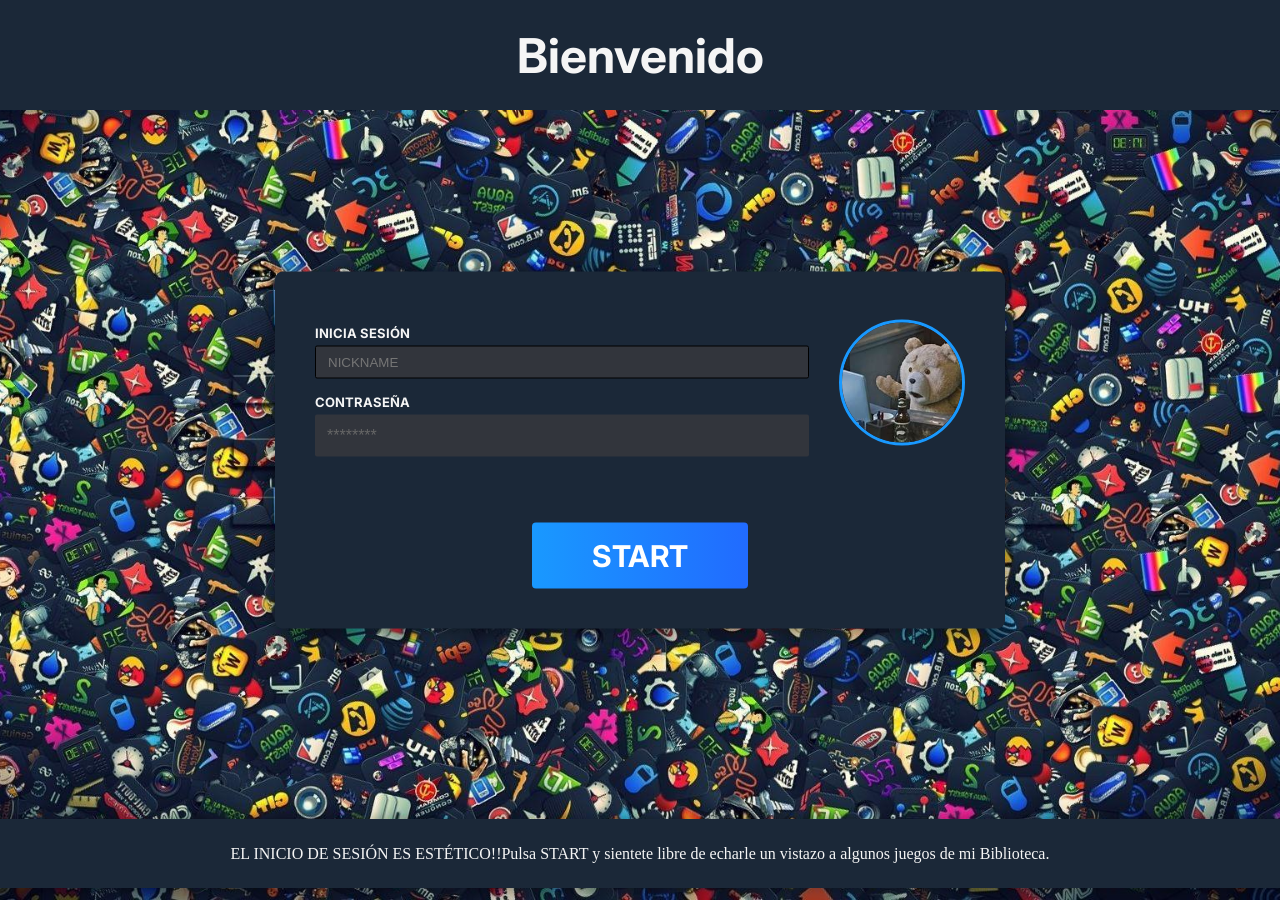
==== index.html @ 65048d96 "Add files via upload" ====
<!DOCTYPE html>
<html lang="en">
<head>
	<meta charset="UTF-8">
	<meta name="viewport" content="width=device-width, initial-scale=1.0">
	<title>Portada</title>
	<link rel="stylesheet" href="estilo.css">
</head>
<body>
	<header>
		<h1>Bienvenido</h1>

	</header>
	
	
	<div class="box">
    <div class="box-top">
        <div class="inputs-column">
            <p class="Login">Inicia sesión</p>
            <form class="name">
                <input type="text" required placeholder="NICKNAME">
            </form>
            
            <p class="password">Contraseña</p>
            <p class="fake-input">********</p>
        </div>

        <img src="imagenes/logo.png" class="img-logo">
    </div>

    <a id="START" href="otros html/main.html">START</a>
</div>
<p class="abajo">EL INICIO DE SESIÓN ES ESTÉTICO!!Pulsa START y sientete libre de echarle un vistazo a algunos juegos de mi Biblioteca.
</p>
	
</body>
</html>
---- estilo.css ----
@import url('https://fonts.googleapis.com/css2?family=Inter:wght@300;400;700&display=swap');



body{
    margin: 0;
    padding: 0;
    display:flex;
    flex-direction: column;
    min-height: 100vh;
    background-image: url("imagenes/fondo.png");
    background-attachment: fixed;
    background-position: center;
    background-repeat: no-repeat;
    background-size: cover;
    background-color: #1b2838;
    
}
h1{
    

    display: flex;
    justify-content: center;
    align-items: center;
    font-family: 'Inter', sans-serif;
    font-size: 48px;
    background-color: #1b2838 ;
    color: whitesmoke;
    



    width: 100%;
    margin: 0;
    padding: 2% 0;
}
.box{
    background-color: #1b2838;
    padding: 40px;
    width: 650px; /* Ancho fijo para que no se estire raro */
    border-radius: 8px;
    box-shadow: 0 4px 20px rgba(0, 0, 0, 0.5);
    
    /* Centrado en pantalla */
    position: absolute;
    top: 50%;
    left: 50%;
    transform: translate(-50%, -50%);

    /* Organización Vertical */
    display: flex;
    flex-direction: column;
    gap: 20px;
}
.box-top{
    display: flex;
    justify-content: space-between;
    align-items: center;
    gap:30px;
}
.inputs-column{
    display:flex;
    flex-direction: column;
    flex: 1;
    text-align: left;
}
.Login, .password{
    color:whitesmoke;
    font-family: 'Inter', sans-serif;
    font-size: 13px;
    font-weight: bold ;
    text-transform: uppercase;
    margin-bottom: 5px;
    text-align: left;
}
.password{
    margin-top: 15px;
}
input[type="text"], .fake-input{
    background-color: #32353c;
    border:none;
    border-radius: 2px;
    padding:12px;
    color: white;
    font-family: sans-serif;
    width: 100%;
    box-sizing: border-box;
}
.fake-input{
    margin-top:0;
    color: #666;
    cursor: default;
}
#START{
    margin-top: 30px;
    align-self: center;
    background: linear-gradient(to right, #1999ff, #216bff);
    color: white;
    text-align: center;
    padding: 15px 60px;
    text-decoration: none;
    border-radius: 4px;
    font-family: 'Inter', sans-serif;
    font-weight: bold;
    font-size: 30px;
    margin-top: 30px;
}
#Start:hover{
    filter:brightness(1.1);
}
.img-logo{
    
    width: 120px;
    height: 120px;
    border-radius: 50%;
    object-fit: cover; /*evita que la imagen se deforme*/
    border: 3px solid #1999ff;
    align-self:center;
    margin-bottom: 20px;
    object-fit: cover;
    

}
.abajo{
    background-color: #1b2838;
    box-shadow: 0 4px 20px rgba(0, 0, 0, 0.5);
    position:absolute;
    top:91%;
    text-align: center;
    width: 100%;
    margin: 0;
    padding: 2% 0;
    color: whitesmoke;

}
/*MAIN*/
.contenedor-principal {
    display: flex;
    flex-direction:column;
    justify-content: flex-start;
    align-items: stretch;
    gap: 0;
    max-width: 1200px;
    margin: 0;
}

.panel-filtros {
    display: flex;
    color:whitesmoke;
    flex-direction: row;
    justify-content: space-between,5%;
    align-items: flex-start;
    background-color: #171a21;
    padding: 20px;
    border-radius: 4px;
    gap: 20px;
}

.grupo-control{
    display: flex;
    align-items: center;
    gap:10px;

}

input[type="text"],select{
    background-color: #32353c;
    border: 1px solid #000;
    color:whitesmoke;
    padding: 8px 12px;
    border-radius: 2px;
}
#biblioteca{
    background-color: #171a21;
    color:whitesmoke;
}

.grid-tarjetas {
    display: grid;
    grid-template-columns: repeat(auto-fill, minmax(250px, 1fr));
    gap: 20px;
    padding: 20px;
}

/* Estilo base para cada "cuadro" de juego */
.tarjeta-ejemplo {
    background-color: #2a475e;
    border-radius: 4px;
    padding: 15px;
    transition: transform 0.3s; 
}

.tarjeta-juego {
    background-color: #2a475e; /* Azul oscuro Steam */
    border-radius: 4px;
    padding: 15px;
    color: white;
    text-align: center;
    border-bottom: 3px solid #67c1f5;
}

.foto-placeholder {
    background-color: #1b2838;
    height: 150px;
    margin-bottom: 10px;
    border-radius: 2px;
}

.tarjeta-juego h3 {
    font-size: 1.1em;
    margin: 10px 0;
}

.tarjeta-juego .categoria {
    color: #67c1f5;
    font-size: 0.9em;
}
footer {
    background-color: #171a21; /* El color casi negro de la interfaz de Steam */
    color: #afafaf;           /* Gris suave para el texto, menos agresivo que el blanco */
    padding: 30px 0;          /* Espacio interno arriba y abajo */
    width: 100%;              /* Que ocupe todo el ancho */
    text-align: center;       /* Centra el texto y los enlaces */
    margin-top: auto;         /* Empuja el footer al final si hay poco contenido */
    border-top: 1px solid #32353c; /* Una línea sutil para separarlo del resto */
}

/* Estilo para los enlaces dentro del footer */
footer a {
    color: #ffffff;
    text-decoration: none;
    margin: 0 10px;
    font-size: 14px;
}

footer a:hover {
    color: #67c1f5; /* Azul claro al pasar el ratón */
    text-decoration: underline;
}

footer p {
    margin-bottom: 10px;
    font-size: 12px;
    text-transform: uppercase;
    letter-spacing: 1px;
}


/*ARKANOID*/
canvas { background: whitesmoke; }
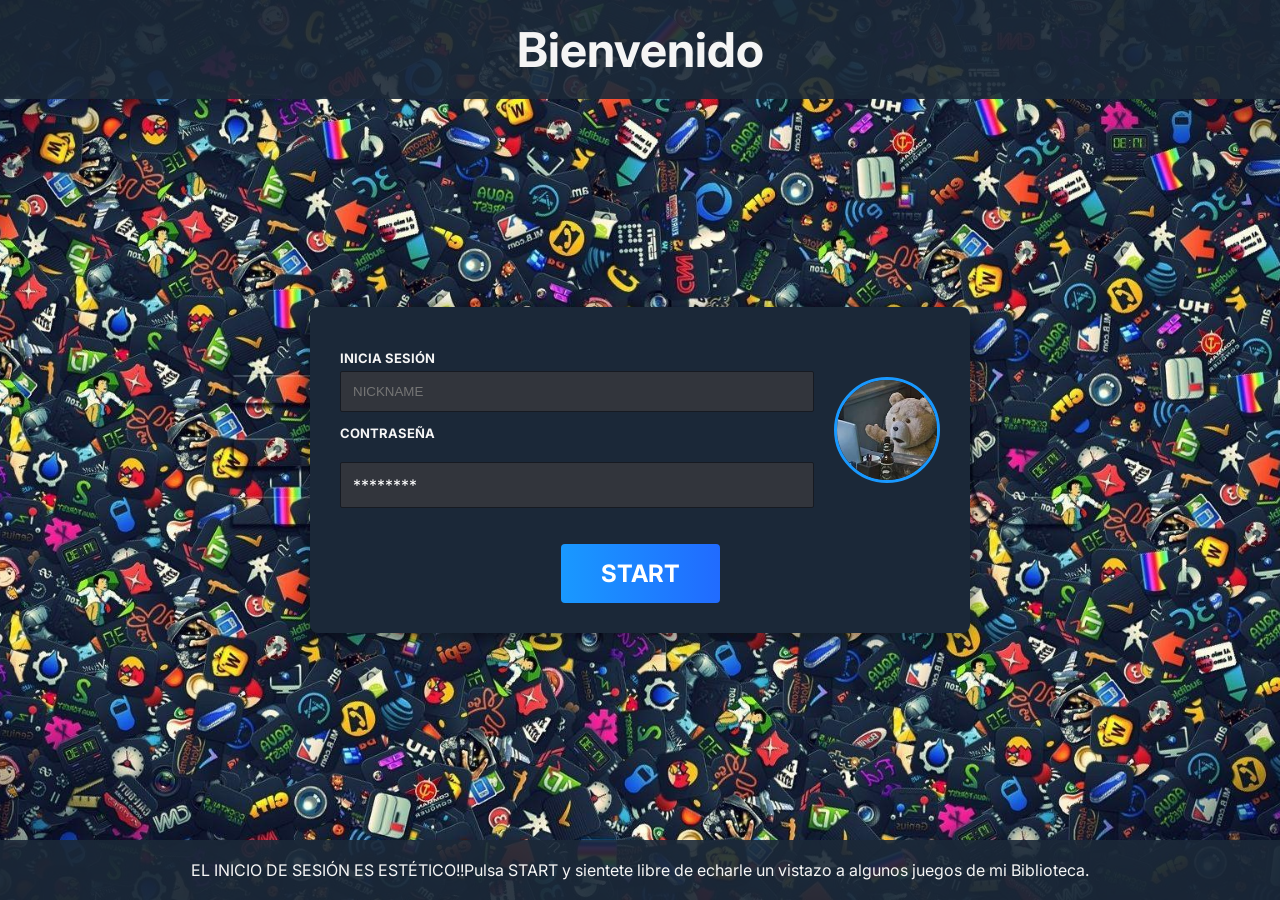
==== commit 549c23d9: "Add files via upload Se modifica el código para la mejora de visualización en móviles" ====
--- a/index.html
+++ b/index.html
@@ -1,5 +1,7 @@
+<!--La estructura base se crea con la ayuda HTML:5-->
 <!DOCTYPE html>
 <html lang="en">
+    <!--Aquí se enlaza con la hoja de estilo y js-->
 <head>
 	<meta charset="UTF-8">
 	<meta name="viewport" content="width=device-width, initial-scale=1.0">
@@ -7,12 +9,13 @@
 	<link rel="stylesheet" href="estilo.css">
 </head>
 <body>
+    <!--Encabezado/título de la página-->
 	<header>
-		<h1>Bienvenido</h1>
+		<h1 class="recuadros">Bienvenido</h1>
 
 	</header>
 	
-	
+	<!--div crea divisiones para manejar más facilmente la página-->
 	<div class="box">
     <div class="box-top">
         <div class="inputs-column">
@@ -27,10 +30,11 @@
 
         <img src="imagenes/logo.png" class="img-logo">
     </div>
-
+<!--a sirve para los enlaces, también se podría meter dentro de un nav-->
     <a id="START" href="otros html/main.html">START</a>
 </div>
-<p class="abajo">EL INICIO DE SESIÓN ES ESTÉTICO!!Pulsa START y sientete libre de echarle un vistazo a algunos juegos de mi Biblioteca.
+<!--Podría introducirse en un footer ya que actúa como tal-->
+<p class="recuadros">EL INICIO DE SESIÓN ES ESTÉTICO!!Pulsa START y sientete libre de echarle un vistazo a algunos juegos de mi Biblioteca.
 </p>
 	
 </body>
--- a/estilo.css
+++ b/estilo.css
@@ -1,7 +1,7 @@
 @import url('https://fonts.googleapis.com/css2?family=Inter:wght@300;400;700&display=swap');
 
 
-
+/*Estilos Generales*/
 body{
     margin: 0;
     padding: 0;
@@ -14,6 +14,7 @@
     background-repeat: no-repeat;
     background-size: cover;
     background-color: #1b2838;
+    font-family: 'Inter', sans-serif;
     
 }
 h1{
@@ -23,173 +24,143 @@
     justify-content: center;
     align-items: center;
     font-family: 'Inter', sans-serif;
-    font-size: 48px;
+    font-size: clamp(24px,5vw,48px); /*Tamáño según pantalla*/
     background-color: #1b2838 ;
     color: whitesmoke;
-    
-
-
-
-    width: 100%;
-    margin: 0;
-    padding: 2% 0;
-}
+    width:100%;
+    margin:0;
+    padding:20px 0;
+    text-align:center;
+}
+/*LOGIN (index.html)*/
+
 .box{
     background-color: #1b2838;
-    padding: 40px;
-    width: 650px; /* Ancho fijo para que no se estire raro */
+    padding: 30px;
+    width: 90%; 
+    max-width: 600px; /*Límite para escritorio*/
     border-radius: 8px;
     box-shadow: 0 4px 20px rgba(0, 0, 0, 0.5);
-    
-    /* Centrado en pantalla */
-    position: absolute;
-    top: 50%;
-    left: 50%;
-    transform: translate(-50%, -50%);
-
-    /* Organización Vertical */
-    display: flex;
-    flex-direction: column;
+    margin:auto; /*Esto aprovecha flex de body para centrar vertical y horizontalmente*/
+    display:flex;
+    flex-direction:column;
     gap: 20px;
 }
 .box-top{
     display: flex;
     justify-content: space-between;
     align-items: center;
-    gap:30px;
+    gap:20px;
+}
+
+/*En móviles , el logo y el login se apilan verticalmente*/
+@media(max-width: 600px){
+    .box-top{
+        flex-direction: column-reverse;
+        text-align:center;
+    }
+    .img-logo{
+        margin-bottom: 10px;
+    }
 }
 .inputs-column{
     display:flex;
     flex-direction: column;
     flex: 1;
     text-align: left;
+    width: 100%;
 }
 .Login, .password{
     color:whitesmoke;
-    font-family: 'Inter', sans-serif;
     font-size: 13px;
     font-weight: bold ;
     text-transform: uppercase;
     margin-bottom: 5px;
     text-align: left;
 }
-.password{
-    margin-top: 15px;
-}
-input[type="text"], .fake-input{
+input[type="text"], .fake-input, select{
     background-color: #32353c;
-    border:none;
+    border:1px solid #171a21;
     border-radius: 2px;
     padding:12px;
     color: white;
-    font-family: sans-serif;
     width: 100%;
     box-sizing: border-box;
 }
-.fake-input{
-    margin-top:0;
-    color: #666;
-    cursor: default;
-}
 #START{
-    margin-top: 30px;
     align-self: center;
     background: linear-gradient(to right, #1999ff, #216bff);
     color: white;
     text-align: center;
-    padding: 15px 60px;
+    padding: 15px 40px;
     text-decoration: none;
     border-radius: 4px;
-    font-family: 'Inter', sans-serif;
     font-weight: bold;
-    font-size: 30px;
-    margin-top: 30px;
+    font-size: 24px;
+    transition: filter 0.3s;
 }
 #Start:hover{
-    filter:brightness(1.1);
+    filter:brightness(1.2);
 }
 .img-logo{
     
-    width: 120px;
-    height: 120px;
+    width: 100px;
+    height: 100px;
     border-radius: 50%;
     object-fit: cover; /*evita que la imagen se deforme*/
     border: 3px solid #1999ff;
-    align-self:center;
-    margin-bottom: 20px;
-    object-fit: cover;
-    
-
-}
-.abajo{
-    background-color: #1b2838;
-    box-shadow: 0 4px 20px rgba(0, 0, 0, 0.5);
-    position:absolute;
-    top:91%;
+    
+
+}
+/*Texto informativo inferior*/
+.recuadros{
+    background-color: rgba(27, 40, 56, 0.9);
+    color: whitesmoke;
     text-align: center;
     width: 100%;
     margin: 0;
-    padding: 2% 0;
-    color: whitesmoke;
-
-}
-/*MAIN*/
+    padding: 20px;
+    box-sizing: border-box; /*evita que desborde lateralmente*/
+    
+
+}
+/*Biblioteca (main.html)*/
 .contenedor-principal {
-    display: flex;
-    flex-direction:column;
-    justify-content: flex-start;
-    align-items: stretch;
-    gap: 0;
     max-width: 1200px;
-    margin: 0;
+    margin: 20px auto;
+    width: 95%;
 }
 
 .panel-filtros {
     display: flex;
-    color:whitesmoke;
-    flex-direction: row;
-    justify-content: space-between,5%;
-    align-items: flex-start;
+    justify-content: center;
     background-color: #171a21;
     padding: 20px;
     border-radius: 4px;
     gap: 20px;
+    color:whitesmoke;
 }
 
 .grupo-control{
     display: flex;
-    align-items: center;
-    gap:10px;
-
-}
-
-input[type="text"],select{
-    background-color: #32353c;
-    border: 1px solid #000;
-    color:whitesmoke;
-    padding: 8px 12px;
-    border-radius: 2px;
-}
-#biblioteca{
-    background-color: #171a21;
-    color:whitesmoke;
-}
-
+    flex-direction: column;
+    gap: 5px;
+    flex: 1;
+    min-width: 200px;
+
+}
+/*Que los juegos aprezcan dependen de este botón*/
+#btn-cargar{
+    display: none;
+}
 .grid-tarjetas {
     display: grid;
+    /*Ajuste automático de columnas: mínimo 250px, máximo 1 fracción*/
     grid-template-columns: repeat(auto-fill, minmax(250px, 1fr));
     gap: 20px;
-    padding: 20px;
-}
-
+    padding: 20px 0;
+}
 /* Estilo base para cada "cuadro" de juego */
-.tarjeta-ejemplo {
-    background-color: #2a475e;
-    border-radius: 4px;
-    padding: 15px;
-    transition: transform 0.3s; 
-}
-
 .tarjeta-juego {
     background-color: #2a475e; /* Azul oscuro Steam */
     border-radius: 4px;
@@ -197,54 +168,39 @@
     color: white;
     text-align: center;
     border-bottom: 3px solid #67c1f5;
-}
-
-.foto-placeholder {
-    background-color: #1b2838;
-    height: 150px;
-    margin-bottom: 10px;
-    border-radius: 2px;
-}
-
-.tarjeta-juego h3 {
-    font-size: 1.1em;
-    margin: 10px 0;
-}
-
-.tarjeta-juego .categoria {
-    color: #67c1f5;
-    font-size: 0.9em;
-}
+    transition: transform 0.2;
+    cursor: pointer;
+}
+
+/*Pie de página*/
 footer {
     background-color: #171a21; /* El color casi negro de la interfaz de Steam */
     color: #afafaf;           /* Gris suave para el texto, menos agresivo que el blanco */
-    padding: 30px 0;          /* Espacio interno arriba y abajo */
-    width: 100%;              /* Que ocupe todo el ancho */
+    padding: 40px 20px;          /* Espacio interno arriba y abajo */
     text-align: center;       /* Centra el texto y los enlaces */
     margin-top: auto;         /* Empuja el footer al final si hay poco contenido */
     border-top: 1px solid #32353c; /* Una línea sutil para separarlo del resto */
 }
 
 /* Estilo para los enlaces dentro del footer */
-footer a {
-    color: #ffffff;
-    text-decoration: none;
-    margin: 0 10px;
-    font-size: 14px;
-}
-
-footer a:hover {
-    color: #67c1f5; /* Azul claro al pasar el ratón */
-    text-decoration: underline;
-}
-
-footer p {
-    margin-bottom: 10px;
-    font-size: 12px;
-    text-transform: uppercase;
-    letter-spacing: 1px;
+footer nav{
+    display: flex;
+    flex-wrap:wrap;
+    justify-content:center;
+    gap:15px;
 }
 
 
 /*ARKANOID*/
-canvas { background: whitesmoke; }+#myCanvas {
+     background: #eee;
+     display:block;
+     margin:20px auto;
+     max-width:100%;
+     height:auto; 
+    
+    
+    }
+
+
+
